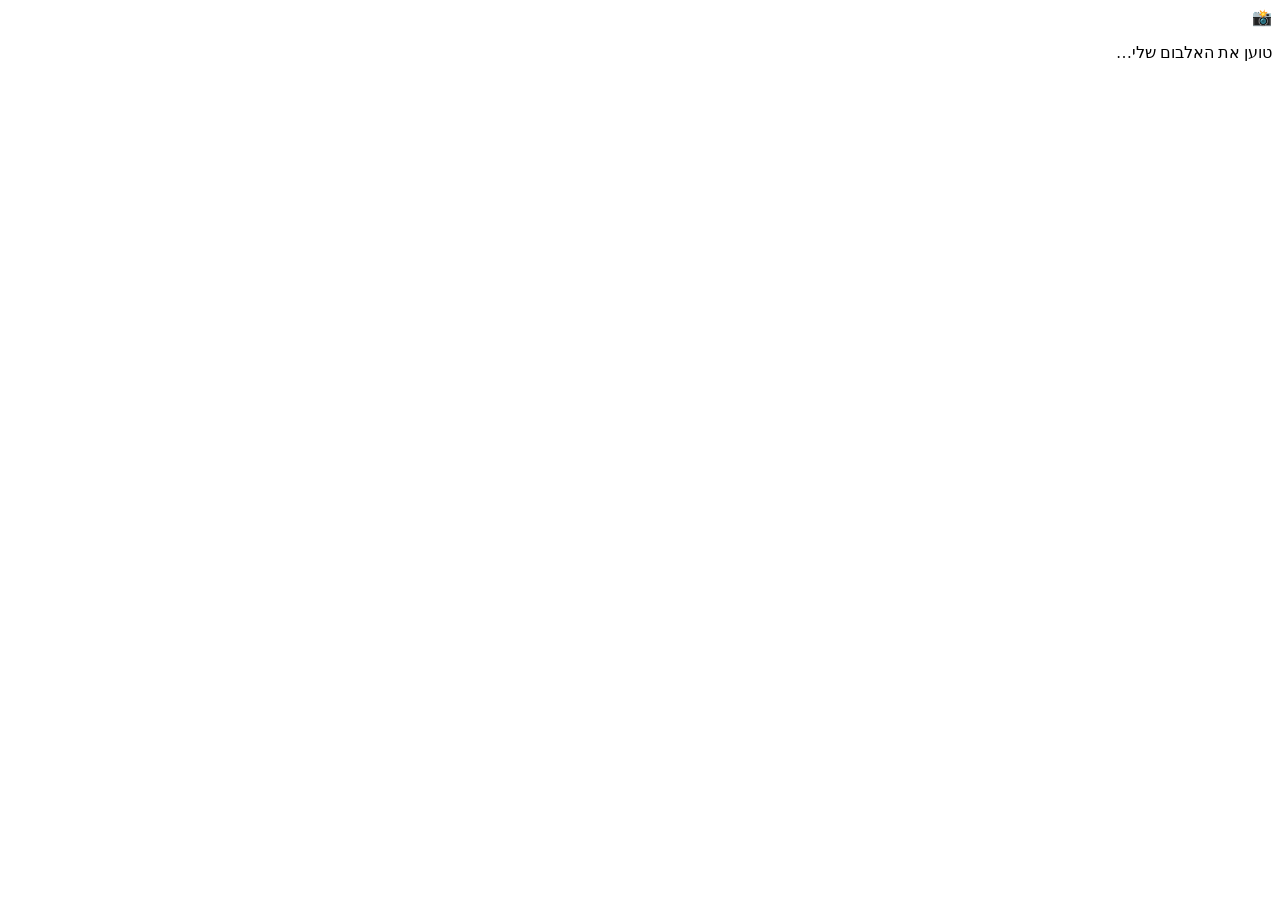
==== app/src/main/assets/www/index.html @ 65e6f6f5 "מחלקות Java: מעטפת וספק קבצים" ====
<!DOCTYPE html>
<html lang="he" dir="rtl">
<head>
<meta charset="utf-8">
<meta name="viewport" content="width=device-width, initial-scale=1, maximum-scale=1, user-scalable=no, viewport-fit=cover">
<meta name="color-scheme" content="light dark">
<title>האלבום שלי</title>
<link rel="stylesheet" href="css/app.css">
</head>
<body>
<div id="app" aria-live="polite"><div class="empty"><div class="big">📸</div><p>טוען את האלבום שלי…</p></div></div>
<script src="js/util.js"></script>
<script src="js/db.js"></script>
<script src="js/photos.js"></script>
<script src="js/render.js"></script>
<script src="js/viewer.js"></script>
<script src="js/app.js"></script>
<script src="js/screens.js"></script>
<script src="js/editor.js"></script>
<script src="js/photoedit.js"></script>
<script src="js/ai.js"></script>
<script src="js/export.js"></script>
<script src="js/backup.js"></script>
<script src="js/system.js"></script>
</body>
</html>
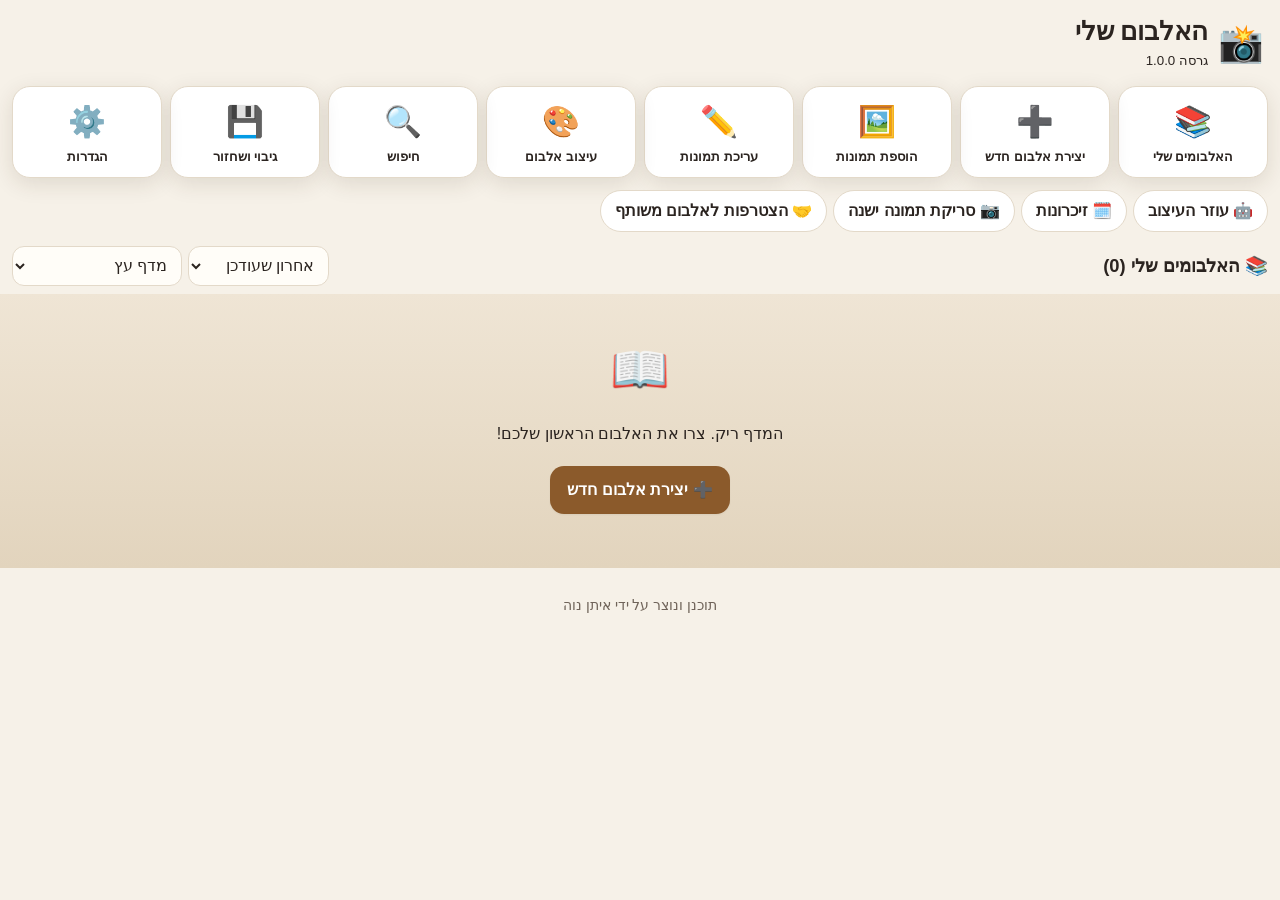
==== commit 578f5199: "גרסה 1.0.1: כלים חכמים, פרסום עם QR, אלבום משפחתי משותף, גיבוי לענן, גרסה לאייפון" ====
--- a/app/src/main/assets/www/index.html
+++ b/app/src/main/assets/www/index.html
@@ -4,6 +4,11 @@
 <meta charset="utf-8">
 <meta name="viewport" content="width=device-width, initial-scale=1, maximum-scale=1, user-scalable=no, viewport-fit=cover">
 <meta name="color-scheme" content="light dark">
+<meta name="theme-color" content="#8b5a2b">
+<meta name="apple-mobile-web-app-capable" content="yes">
+<meta name="apple-mobile-web-app-title" content="האלבום שלי">
+<link rel="manifest" href="manifest.json">
+<link rel="apple-touch-icon" href="icon-192.png">
 <title>האלבום שלי</title>
 <link rel="stylesheet" href="css/app.css">
 </head>
@@ -22,5 +27,7 @@
 <script src="js/export.js"></script>
 <script src="js/backup.js"></script>
 <script src="js/system.js"></script>
+<script src="js/cloud.js"></script>
+<script>if (!window.AndroidBridge && 'serviceWorker' in navigator && location.protocol === 'https:') navigator.serviceWorker.register('sw.js').catch(() => {});</script>
 </body>
 </html>
--- a/app/src/main/assets/www/css/app.css
+++ b/app/src/main/assets/www/css/app.css
@@ -0,0 +1,315 @@
+/* האלבום שלי — עיצוב */
+:root {
+  --bg: #f6f1e8; --bg2: #fffdf8; --card: #ffffff; --ink: #2b2420; --ink2: #6f6359; --line: #e3d9c9;
+  --accent: #8b5a2b; --accent2: #b5793f; --accent-ink: #fff; --danger: #b3261e; --ok: #2e7d32;
+  --radius: 16px; --ts: 1; --shadow: 0 6px 22px rgba(60, 40, 20, .12);
+  --wall: linear-gradient(#efe5d5, #e2d4bd);
+}
+html.dark {
+  --bg: #17130f; --bg2: #201a15; --card: #26201a; --ink: #f2e9dc; --ink2: #b8a993; --line: #3a3128;
+  --accent: #d39a5c; --accent2: #e8b57c; --accent-ink: #1b140e; --shadow: 0 6px 22px rgba(0, 0, 0, .45);
+  --wall: linear-gradient(#2a221b, #1d1712);
+}
+* { box-sizing: border-box; -webkit-tap-highlight-color: transparent; }
+html, body { margin: 0; height: 100%; background: var(--bg); color: var(--ink); }
+body { font-family: "Noto Sans Hebrew", "Rubik", "Segoe UI", Arial, sans-serif; font-size: calc(16px * var(--ts)); line-height: 1.5; overscroll-behavior: none; }
+button, input, select, textarea { font: inherit; color: inherit; }
+button { cursor: pointer; }
+#app { min-height: 100%; }
+.screen { min-height: 100vh; padding-bottom: 110px; transition: opacity .25s, transform .25s; }
+.screen.enter { opacity: 0; transform: translateY(8px); }
+.screen.full { padding: 0; }
+.pad { padding: 0 16px; }
+.muted { color: var(--ink2); font-size: .92em; }
+h1, h2, h3 { margin: .3em 0; line-height: 1.25; }
+h2 { font-size: 1.15em; }
+h3 { font-size: 1.02em; }
+
+/* כותרת עליונה */
+header.top { position: sticky; top: 0; z-index: 20; display: flex; align-items: center; gap: 8px; padding: 10px 12px; background: var(--bg2); border-bottom: 1px solid var(--line); }
+header.top h1 { flex: 1; font-size: 1.15em; margin: 0; white-space: nowrap; overflow: hidden; text-overflow: ellipsis; }
+.iconbtn { min-width: 44px; height: 44px; border-radius: 12px; border: 1px solid var(--line); background: var(--card); font-size: 1.25em; display: inline-flex; align-items: center; justify-content: center; }
+.sp { width: 44px; }
+
+/* כפתורים */
+.btn { display: inline-flex; align-items: center; justify-content: center; gap: 6px; min-height: 48px; padding: 8px 16px; margin: 4px 0; border-radius: 14px; border: 1px solid var(--line); background: var(--card); font-weight: 600; box-shadow: 0 1px 2px rgba(0,0,0,.05); }
+.btn.primary { background: var(--accent); color: var(--accent-ink); border-color: transparent; }
+.btn.danger { background: var(--danger); color: #fff; border-color: transparent; }
+.btn.big { width: 100%; min-height: 56px; font-size: 1.1em; }
+.btn.sm { min-height: 40px; padding: 4px 12px; }
+.btn:active, .tile:active, .chip:active { transform: scale(.97); }
+.row { display: flex; gap: 8px; align-items: center; }
+.row.wrap { flex-wrap: wrap; }
+.row.tight { gap: 4px; }
+.grid2 { display: grid; grid-template-columns: 1fr 1fr; gap: 8px; }
+.chip { border: 1px solid var(--line); background: var(--card); border-radius: 999px; padding: 8px 14px; min-height: 40px; font-weight: 600; }
+.chip.on { background: var(--accent); color: var(--accent-ink); border-color: transparent; }
+.chips { display: flex; flex-wrap: wrap; gap: 6px; margin: 6px 0; }
+.card { background: var(--card); margin: 12px; padding: 14px; border-radius: var(--radius); box-shadow: var(--shadow); }
+.card .btn { width: 100%; }
+.empty { text-align: center; padding: 30px 16px; }
+.empty .big { font-size: 3em; }
+.note { background: color-mix(in srgb, var(--accent) 12%, transparent); padding: 10px; border-radius: 12px; margin-top: 10px; font-size: .92em; }
+
+/* טפסים */
+.form { padding: 12px; }
+.field { display: block; margin: 10px 0; }
+.field > span { display: block; font-weight: 600; margin-bottom: 4px; }
+.field.half { flex: 1; }
+.inp, .sel { width: 100%; min-height: 48px; padding: 10px 12px; border-radius: 12px; border: 1px solid var(--line); background: var(--bg2); }
+.sel { width: auto; min-height: 40px; padding: 6px 10px; }
+textarea.inp { resize: vertical; }
+.inp.search { margin: 6px 0; }
+.check { display: flex; gap: 8px; align-items: center; margin: 8px 0; }
+.switch-row { display: flex; justify-content: space-between; align-items: center; min-height: 48px; border-bottom: 1px solid var(--line); }
+.switch-row input { width: 24px; height: 24px; accent-color: var(--accent); }
+.swatches { display: flex; flex-wrap: wrap; gap: 8px; }
+.sw { width: 40px; height: 40px; border-radius: 50%; border: 3px solid var(--card); box-shadow: 0 0 0 1px var(--line); position: relative; display: inline-flex; align-items: center; justify-content: center; overflow: hidden; }
+.sw.on { box-shadow: 0 0 0 3px var(--accent); }
+.sw.custom input { position: absolute; inset: 0; opacity: 0; }
+.cover-prev-wrap { display: flex; justify-content: center; margin: 8px 0 12px; }
+.cover-prev-wrap canvas, .cover-prev { max-width: 62vw; max-height: 34vh; border-radius: 4px 10px 10px 4px; box-shadow: -6px 10px 24px rgba(0,0,0,.35); }
+.bottom-bar { position: fixed; bottom: 0; left: 0; right: 0; padding: 10px 12px calc(10px + env(safe-area-inset-bottom)); background: var(--bg2); border-top: 1px solid var(--line); z-index: 15; }
+input[type=range] { width: 100%; accent-color: var(--accent); height: 32px; }
+
+/* מסך הבית */
+.home-head { display: flex; align-items: center; justify-content: space-between; padding: 16px 16px 6px; }
+.brand { display: flex; gap: 10px; align-items: center; }
+.brand .logo { font-size: 2.3em; }
+.brand h1 { font-size: 1.6em; margin: 0; font-family: "Noto Serif Hebrew", serif; }
+.update-btn { display: block; width: calc(100% - 24px); margin: 6px 12px; min-height: 56px; border: 0; border-radius: 16px; font-weight: 800; font-size: 1.05em; color: #fff; background: linear-gradient(135deg, #2e7d32, #43a047); box-shadow: 0 6px 18px rgba(46,125,50,.4); animation: pulse 2s infinite; }
+@keyframes pulse { 50% { box-shadow: 0 6px 30px rgba(46,125,50,.7); } }
+.main-grid { display: grid; grid-template-columns: repeat(4, 1fr); gap: 8px; padding: 8px 12px; }
+.tile { display: flex; flex-direction: column; align-items: center; justify-content: center; gap: 4px; min-height: 92px; padding: 8px 4px; border-radius: 18px; border: 1px solid var(--line); background: var(--card); box-shadow: var(--shadow); }
+.tile .ti { font-size: 1.9em; }
+.tile .tl { font-size: .82em; font-weight: 700; text-align: center; line-height: 1.2; }
+.quick-row { display: flex; gap: 6px; padding: 4px 12px; overflow-x: auto; }
+.quick-row .chip { white-space: nowrap; }
+.mem-card { display: block; width: calc(100% - 24px); margin: 8px 12px; padding: 10px; border-radius: 16px; border: 1px solid var(--line); background: var(--card); text-align: right; }
+.mem-strip { display: flex; gap: 6px; overflow-x: auto; margin-top: 6px; }
+.mem-strip img { width: 70px; height: 70px; object-fit: cover; border-radius: 8px; }
+.credit { text-align: center; color: var(--ink2); font-size: .85em; padding: 20px; }
+
+/* ===== מדף תלת־ממדי ===== */
+.shelf-wrap { margin-top: 10px; }
+.shelf-title { display: flex; align-items: center; justify-content: space-between; flex-wrap: wrap; gap: 6px; padding: 0 12px; }
+.shelf-tools { display: flex; gap: 6px; }
+.shelf { margin: 8px 0; padding: 10px 0 20px; }
+.shelf.wood { background: var(--wall); }
+.shelf-row { position: relative; padding-top: 18px; }
+.books { display: flex; justify-content: center; align-items: flex-end; gap: 22px; padding: 0 12px; perspective: 900px; min-height: 150px; }
+.plank { height: 20px; margin: 0 6px; border-radius: 3px; background: linear-gradient(#a8743f, #7a4e25 60%, #5c3a1a); box-shadow: 0 10px 16px rgba(0,0,0,.35), inset 0 2px 0 rgba(255,255,255,.25); }
+.shelf.modern { background: var(--bg); }
+.shelf.modern .plank { height: 8px; background: linear-gradient(#ddd, #bbb); box-shadow: 0 8px 14px rgba(0,0,0,.15); }
+html.dark .shelf.modern .plank { background: linear-gradient(#555, #333); }
+.shelf.minimal .plank { display: none; }
+.shelf.minimal .books { perspective: none; flex-wrap: wrap; }
+.shelf.minimal .obj { transform: none !important; }
+.shelf.minimal .f.spine, .shelf.minimal .f.top { display: none; }
+.sbook { background: none; border: 0; padding: 0; display: flex; flex-direction: column; align-items: center; width: calc(var(--w) + 10px); }
+.sbook .obj { position: relative; width: var(--w); height: var(--h); transform-style: preserve-3d; transform: rotateY(-24deg) rotateX(3deg); transition: transform .5s cubic-bezier(.3,.1,.2,1); }
+.sbook:hover .obj, .sbook:focus-visible .obj { transform: rotateY(-12deg) rotateX(3deg) translateZ(10px); }
+.sbook .f { position: absolute; backface-visibility: hidden; }
+.sbook .front { inset: 0; background: var(--c) center/cover; border-radius: 2px 5px 5px 2px; transform: translateZ(calc(var(--t) / 2)); box-shadow: inset -3px 0 6px rgba(0,0,0,.25); }
+.sbook .spine { top: 0; right: 0; width: var(--t); height: 100%; transform-origin: right center; transform: translateZ(calc(var(--t) / 2)) rotateY(-90deg); display: flex; align-items: center; justify-content: center; box-shadow: inset 0 0 8px rgba(0,0,0,.4); }
+.sbook .spine span { writing-mode: vertical-rl; font-size: 9px; color: rgba(255,255,255,.85); white-space: nowrap; overflow: hidden; max-height: 92%; }
+.sbook .top { top: 0; left: 0; width: 100%; height: var(--t); transform-origin: top center; transform: translateZ(calc(var(--t) / 2)) rotateX(-90deg); background: repeating-linear-gradient(90deg, #f3ecdf 0 2px, #ddd2c0 2px 3px); }
+.sbook .pages { display: none; }
+.sbook.pull .obj { transform: translateZ(160px) translateY(-24px) rotateY(0) scale(1.15); }
+.blabel { margin-top: 8px; font-size: .78em; font-weight: 700; max-width: 110px; text-align: center; line-height: 1.2; color: var(--ink); }
+.shelf.wood .blabel { color: #3b2a1b; }
+html.dark .shelf.wood .blabel { color: #e6d6bf; }
+
+/* ===== צפייה באלבום ===== */
+.viewer { position: fixed; inset: 0; display: flex; flex-direction: column; background: #2b1d12; color: #fff; }
+.table { flex: 1; position: relative; display: flex; align-items: center; justify-content: center; overflow: hidden; touch-action: none; perspective: 2200px; perspective-origin: 50% 30%;
+  background: radial-gradient(ellipse at 50% 40%, rgba(255,230,190,.25), rgba(0,0,0,.55) 75%), repeating-linear-gradient(92deg, #6e4826 0 14px, #6a4423 14px 30px, #734b28 30px 41px), #6b4524; }
+.stage { position: relative; width: calc(var(--pw) * 2); height: var(--ph); transform-style: preserve-3d; }
+.book { position: absolute; inset: 0; transform-style: preserve-3d; transform-origin: 50% 50%; }
+.book.easing { transition: transform .5s ease; }
+.book-shadow { position: absolute; top: 2%; height: 100%; background: rgba(0,0,0,.6); filter: blur(16px); border-radius: 10px; transform: translateZ(-34px) scale(1.04); pointer-events: none; }
+.half { position: absolute; top: 0; width: 50%; height: 100%; transform-style: preserve-3d; }
+.half.right { right: 0; }
+.half.left { left: 0; }
+.half .pg { position: absolute; inset: 0; background: #f6f1e6 center/100% 100% no-repeat; }
+.half.right .pg::after, .half.left .pg::after { content: ''; position: absolute; top: 0; bottom: 0; width: 18%; pointer-events: none; }
+.half.right .pg::after { left: 0; background: linear-gradient(90deg, rgba(0,0,0,.28), rgba(0,0,0,.06) 40%, rgba(0,0,0,0)); }
+.half.left .pg::after { right: 0; background: linear-gradient(270deg, rgba(0,0,0,.28), rgba(0,0,0,.06) 40%, rgba(0,0,0,0)); }
+.half.iscover .pg::after { display: none; }
+.half.iscover .pg { border-radius: 3px 8px 8px 3px; box-shadow: inset 4px 0 8px rgba(0,0,0,.25), inset -2px 0 3px rgba(255,255,255,.15); }
+.half.right.iscover .pg { border-radius: 8px 3px 3px 8px; }
+.book.glossy .half .pg::before { content: ''; position: absolute; inset: 0; background: linear-gradient(115deg, rgba(255,255,255,0) 30%, rgba(255,255,255,.16) 45%, rgba(255,255,255,0) 60%); pointer-events: none; }
+.half .shade { position: absolute; inset: 0; background: linear-gradient(90deg, rgba(0,0,0,.6), rgba(0,0,0,.15)); opacity: 0; pointer-events: none; }
+.half.left .shade { background: linear-gradient(270deg, rgba(0,0,0,.6), rgba(0,0,0,.15)); }
+/* עובי: קצוות דפים */
+.block { position: absolute; top: 0; width: 50%; height: 100%; transform-style: preserve-3d; pointer-events: none; }
+.block.right { right: 0; } .block.left { left: 0; }
+.block::before { content: ''; position: absolute; left: 0; top: 100%; width: 100%; height: var(--t); transform-origin: top center; transform: rotateX(-90deg); background: repeating-linear-gradient(0deg, #efe7d6 0 1.5px, #cfc3ad 1.5px 2.5px); }
+.block.right::after, .block.left::after { content: ''; position: absolute; top: 0; height: 100%; width: var(--t); background: repeating-linear-gradient(90deg, #efe7d6 0 1.5px, #cfc3ad 1.5px 2.5px); }
+.block.right::after { left: 100%; transform-origin: left center; transform: rotateY(90deg); }
+.block.left::after { right: 100%; transform-origin: right center; transform: rotateY(-90deg); }
+.board { position: absolute; top: -4px; width: calc(50% + 5px); height: calc(100% + 8px); background: var(--cov); border-radius: 4px; pointer-events: none; box-shadow: 0 0 0 1px rgba(0,0,0,.3); }
+.board.right { right: -5px; transform: translateZ(calc(-1 * var(--tR) - 2px)); border-radius: 2px 6px 6px 2px; }
+.board.left { left: -5px; transform: translateZ(calc(-1 * var(--tL) - 2px)); border-radius: 6px 2px 2px 6px; }
+.spine3d { position: absolute; top: 0; left: 50%; width: var(--t); height: 100%; transform-origin: left center; transform: rotateY(90deg); background: var(--cov); box-shadow: inset 0 0 12px rgba(0,0,0,.5); pointer-events: none; }
+.leafhost { position: absolute; inset: 0; transform-style: preserve-3d; transform: translateZ(1px); pointer-events: none; }
+.leaf { position: absolute; top: 0; width: 50%; height: 100%; transform-style: preserve-3d; }
+.leaf.fwd { left: 0; } .leaf.bwd { left: 50%; }
+.strip { position: absolute; top: 0; height: 100%; transform-style: preserve-3d; }
+.leaf.fwd .strip { transform-origin: right center; }
+.leaf.bwd .strip { transform-origin: left center; }
+.face { position: absolute; inset: 0; backface-visibility: hidden; -webkit-backface-visibility: hidden; background-repeat: no-repeat; background-color: #f6f1e6; }
+.face.back { transform: rotateY(180deg); }
+.face .sh { position: absolute; inset: 0; background: #000; opacity: 0; pointer-events: none; }
+.leaf.coverleaf .face { background-color: var(--cov); }
+.hot { position: absolute; inset: 0; transform: translateZ(3px); pointer-events: none; }
+.hs { position: absolute; pointer-events: auto; background: transparent; border: 0; padding: 0; transform-origin: 50% 50%; }
+.v-bar { display: flex; gap: 2px; justify-content: space-around; padding: 6px 4px; background: rgba(20,12,6,.88); overflow-x: auto; }
+.vbtn { flex: 1; min-width: 54px; border: 0; background: transparent; color: #f3e6d0; display: flex; flex-direction: column; align-items: center; padding: 4px 2px; border-radius: 10px; }
+.vbtn span { font-size: 1.3em; }
+.vbtn small { font-size: .62em; white-space: nowrap; }
+.vbtn.on { background: rgba(255,210,150,.22); }
+.v-nav { display: flex; align-items: center; justify-content: space-between; padding: 6px 10px calc(8px + env(safe-area-inset-bottom)); background: rgba(20,12,6,.88); }
+.navbtn { width: 56px; height: 46px; border-radius: 14px; border: 0; background: rgba(255,230,190,.16); color: #fff; font-size: 2em; line-height: 1; }
+.v-info { font-size: .9em; color: #f3e6d0; }
+.v-hint { position: absolute; top: 18px; left: 50%; transform: translateX(-50%); background: rgba(0,0,0,.75); color: #fff; padding: 10px 16px; border-radius: 14px; font-size: .9em; transition: opacity .8s; text-align: center; max-width: 90%; pointer-events: none; }
+.v-hint.gone { opacity: 0; }
+.lightbox, .slideshow { position: fixed; inset: 0; z-index: 90; background: rgba(0,0,0,.95); display: flex; align-items: center; justify-content: center; touch-action: none; overflow: hidden; }
+.lb-img { max-width: 100%; max-height: 100%; transform-origin: center; user-select: none; }
+.lb-cap { position: absolute; bottom: 20px; left: 0; right: 0; text-align: center; color: #fff; text-shadow: 0 1px 3px #000; padding: 0 20px; }
+.lb-x { position: absolute; top: 14px; left: 14px; width: 48px; height: 48px; border-radius: 50%; border: 0; background: rgba(255,255,255,.18); color: #fff; font-size: 1.4em; z-index: 2; }
+.ss-img { position: absolute; max-width: 100%; max-height: 100%; opacity: 0; transition: opacity 1.2s; }
+.ss-img.kb { animation: kb 5s linear forwards; }
+@keyframes kb { from { transform: scale(1.0); } to { transform: scale(1.08) translateX(-1%); } }
+.ss-cap { position: absolute; bottom: 30px; color: #fff; text-shadow: 0 2px 4px #000; font-size: 1.1em; }
+.media-play { width: 100%; max-height: 60vh; border-radius: 10px; background: #000; }
+
+/* ===== ספריית תמונות ===== */
+.pgrid { display: grid; grid-template-columns: repeat(auto-fill, minmax(104px, 1fr)); gap: 4px; padding: 6px 12px; }
+.pgrid.small { grid-template-columns: repeat(auto-fill, minmax(80px, 1fr)); padding: 4px 0; }
+.pcell { position: relative; aspect-ratio: 1; padding: 0; border: 0; border-radius: 8px; overflow: hidden; background: var(--line); }
+.pcell img { width: 100%; height: 100%; object-fit: cover; display: block; }
+.pcell.sel { outline: 4px solid var(--accent); outline-offset: -4px; }
+.pcell.sel::after { content: '✓'; position: absolute; top: 4px; right: 4px; width: 24px; height: 24px; border-radius: 50%; background: var(--accent); color: var(--accent-ink); font-weight: 800; display: flex; align-items: center; justify-content: center; }
+.badge { position: absolute; bottom: 4px; left: 4px; background: rgba(0,0,0,.6); color: #fff; border-radius: 8px; padding: 0 6px; font-size: .75em; }
+.badge.q { background: rgba(46,125,50,.85); }
+.sel-bar { position: fixed; bottom: 0; left: 0; right: 0; z-index: 30; display: flex; gap: 6px; align-items: center; overflow-x: auto; padding: 8px 10px calc(8px + env(safe-area-inset-bottom)); background: var(--bg2); border-top: 1px solid var(--line); box-shadow: 0 -6px 18px rgba(0,0,0,.12); }
+.sel-bar.hidden { display: none; }
+.sel-bar .btn { white-space: nowrap; margin: 0; }
+.sel-bar .cnt { font-weight: 700; white-space: nowrap; }
+.detail-img { width: 100%; max-height: 46vh; object-fit: contain; border-radius: 10px; background: #000; }
+ul.info { padding-inline-start: 20px; margin: 8px 0; }
+.list { display: flex; flex-direction: column; gap: 6px; }
+.list-item { text-align: right; min-height: 52px; padding: 10px 14px; border-radius: 12px; border: 1px solid var(--line); background: var(--bg2); font-weight: 600; }
+.list-item.on { border-color: var(--accent); box-shadow: 0 0 0 2px var(--accent); }
+ul.roadmap li { margin: 6px 0; }
+ul.roadmap.todo li { color: var(--ink2); }
+
+/* ===== עורך עמודים ===== */
+.editor { padding-bottom: 0; display: flex; flex-direction: column; height: 100vh; }
+.ed-wrap { flex: 1; display: flex; align-items: center; justify-content: center; padding: 10px; background: repeating-conic-gradient(var(--bg) 0 25%, var(--bg2) 0 50%) 0 0/24px 24px; min-height: 0; }
+.ed-page { position: relative; box-shadow: 0 8px 26px rgba(0,0,0,.3); }
+.ed-canvas { position: absolute; inset: 0; display: block; }
+.ed-overlay { position: absolute; inset: 0; touch-action: none; }
+.selbox { position: absolute; border: 2px dashed var(--accent); box-shadow: 0 0 0 1px rgba(255,255,255,.8); pointer-events: none; }
+.selbox.crop { border-style: solid; border-color: #2f8fff; }
+.crop-tip { position: absolute; top: -30px; right: 0; white-space: nowrap; background: #2f8fff; color: #fff; font-size: 12px; padding: 2px 8px; border-radius: 8px; }
+.hdl { position: absolute; width: 26px; height: 26px; border-radius: 50%; background: #fff; border: 3px solid var(--accent); pointer-events: auto; touch-action: none; }
+.hdl.nw { top: -13px; left: -13px; } .hdl.ne { top: -13px; right: -13px; } .hdl.sw { bottom: -13px; left: -13px; } .hdl.se { bottom: -13px; right: -13px; }
+.hdl.rot { top: -48px; left: calc(50% - 15px); width: 30px; height: 30px; display: flex; align-items: center; justify-content: center; font-size: 16px; color: var(--accent); }
+.ed-status { display: flex; justify-content: space-between; padding: 4px 12px; font-size: .85em; color: var(--ink2); }
+.ed-tools { display: flex; gap: 4px; overflow-x: auto; padding: 6px 8px; background: var(--bg2); border-top: 1px solid var(--line); }
+.tbtn { flex: 0 0 auto; min-width: 64px; min-height: 58px; border: 1px solid var(--line); background: var(--card); border-radius: 12px; display: flex; flex-direction: column; align-items: center; justify-content: center; padding: 2px 6px; }
+.tbtn span { font-size: 1.25em; }
+.tbtn small { font-size: .68em; font-weight: 700; white-space: nowrap; }
+.tbtn.danger { color: var(--danger); }
+.ed-strip { display: flex; gap: 6px; overflow-x: auto; padding: 6px 8px calc(6px + env(safe-area-inset-bottom)); background: var(--bg2); }
+.thumb { flex: 0 0 auto; width: 54px; height: 54px; border-radius: 6px; border: 2px solid var(--line); background: #fff center/cover; position: relative; padding: 0; }
+.thumb.on { border-color: var(--accent); box-shadow: 0 0 0 2px var(--accent); }
+.thumb span { position: absolute; bottom: 1px; left: 2px; font-size: 10px; background: rgba(0,0,0,.55); color: #fff; border-radius: 4px; padding: 0 3px; }
+.thumb:nth-child(odd) { margin-inline-start: 8px; }
+.tpl-grid { display: grid; grid-template-columns: repeat(auto-fill, minmax(96px, 1fr)); gap: 8px; }
+.tpl { border: 1px solid var(--line); background: var(--bg2); border-radius: 10px; padding: 6px; display: flex; flex-direction: column; align-items: center; gap: 4px; }
+.tpl canvas { width: 100%; height: auto; border-radius: 4px; box-shadow: 0 1px 4px rgba(0,0,0,.2); }
+.tpl small { font-size: .72em; text-align: center; line-height: 1.2; }
+.emoji-grid { display: grid; grid-template-columns: repeat(auto-fill, minmax(52px, 1fr)); gap: 6px; }
+.emoji { font-size: 1.8em; min-height: 54px; border: 1px solid var(--line); border-radius: 12px; background: var(--bg2); }
+.emoji.illus img { width: 40px; height: 40px; }
+
+/* ===== עורך תמונות ===== */
+.photoedit { padding-bottom: 20px; }
+.pe-stage { display: flex; justify-content: center; padding: 10px; background: #111; }
+.pe-box { position: relative; }
+.pe-canvas { display: block; }
+.pe-ov { position: absolute; top: 0; left: 0; touch-action: none; }
+.cropbox { position: absolute; border: 2px solid #fff; box-shadow: 0 0 0 9999px rgba(0,0,0,.55); }
+.cropbox .hdl { border-color: #2f8fff; }
+.ov-dot { position: absolute; width: 22px; height: 22px; margin: -11px 0 0 -11px; border-radius: 50%; border: 2px solid #fff; background: rgba(47,143,255,.5); pointer-events: none; }
+.compare { display: block; margin: 6px auto; }
+.pe-tabs { display: flex; gap: 4px; overflow-x: auto; padding: 6px 10px; border-bottom: 1px solid var(--line); }
+.pe-tab { flex: 0 0 auto; border: 0; background: transparent; padding: 8px 12px; border-radius: 10px; font-weight: 700; min-height: 44px; }
+.pe-tab.on { background: var(--accent); color: var(--accent-ink); }
+.pe-panel { padding: 8px 14px; }
+.slider { display: block; margin: 6px 0; }
+.slider span { display: flex; justify-content: space-between; font-weight: 600; font-size: .92em; }
+.ov-row { display: flex; align-items: center; gap: 8px; border-bottom: 1px solid var(--line); padding: 4px 0; }
+.ov-row span { flex: 0 0 110px; overflow: hidden; text-overflow: ellipsis; white-space: nowrap; }
+.endrow { margin-top: 12px; }
+.sigpad { width: 100%; height: auto; background: #fff; border-radius: 10px; border: 1px dashed #999; touch-action: none; }
+.scan-box { position: relative; }
+.scan-cv { width: 100%; display: block; }
+.scan-svg { position: absolute; inset: 0; width: 100%; height: 100%; touch-action: none; }
+
+/* ===== עוזר ===== */
+.ai-card { display: flex; gap: 12px; align-items: center; width: calc(100% - 24px); margin: 8px 12px; padding: 14px; border: 1px solid var(--line); border-radius: 16px; background: var(--card); text-align: right; box-shadow: var(--shadow); }
+.ai-card .ai-i { font-size: 1.9em; }
+.ai-card b { display: block; }
+.ai-card small { color: var(--ink2); }
+.dup-row { border-bottom: 1px solid var(--line); padding: 6px 0; }
+.cap-row { display: flex; gap: 8px; align-items: center; }
+.cap-th { width: 52px; height: 52px; object-fit: cover; border-radius: 8px; }
+
+/* ===== דיאלוגים ===== */
+.modal-back { position: fixed; inset: 0; z-index: 100; background: rgba(20,12,6,.5); display: flex; align-items: flex-end; justify-content: center; opacity: 0; transition: opacity .2s; }
+.modal-back.show { opacity: 1; }
+.modal { width: 100%; max-width: 560px; max-height: 88vh; overflow-y: auto; background: var(--card); border-radius: 22px 22px 0 0; padding: 16px 16px calc(14px + env(safe-area-inset-bottom)); transform: translateY(30px); transition: transform .25s; }
+.modal.wide { max-width: 900px; }
+.modal-back.show .modal { transform: none; }
+.modal h3 { font-size: 1.15em; margin-top: 0; }
+.modal-body { margin: 6px 0 10px; }
+.modal-btns { display: flex; flex-wrap: wrap; gap: 6px; justify-content: flex-start; position: sticky; bottom: -16px; background: var(--card); padding-top: 6px; }
+.modal-btns .btn { flex: 1 1 auto; margin: 0; }
+.modal.progress { border-radius: 22px; margin: auto 16px; }
+.modal-back:has(.progress) { align-items: center; }
+.pbar { height: 12px; border-radius: 6px; background: var(--line); overflow: hidden; margin: 10px 0; }
+.pbar-fill { height: 100%; width: 0; background: var(--accent); transition: width .2s; }
+.ptxt { font-size: .9em; color: var(--ink2); min-height: 1.4em; }
+pre.notes { white-space: pre-wrap; background: var(--bg2); padding: 8px; border-radius: 10px; font-size: .85em; max-height: 30vh; overflow: auto; }
+.toast { position: fixed; z-index: 200; left: 50%; bottom: 90px; transform: translate(-50%, 20px); max-width: 88%; background: rgba(30,22,15,.95); color: #fff; padding: 12px 18px; border-radius: 14px; opacity: 0; transition: all .3s; text-align: center; box-shadow: 0 6px 20px rgba(0,0,0,.3); }
+.toast.show { opacity: 1; transform: translate(-50%, 0); }
+.rec-box { text-align: center; }
+.rec-dot { width: 26px; height: 26px; border-radius: 50%; background: #d32f2f; margin: 10px auto; animation: pulse2 1s infinite; }
+@keyframes pulse2 { 50% { opacity: .3; } }
+.rec-timer { font-size: 2em; font-weight: 800; font-variant-numeric: tabular-nums; }
+
+/* ===== מסך נעילה ===== */
+.lock-screen { position: fixed; inset: 0; z-index: 300; background: var(--bg); display: flex; flex-direction: column; align-items: center; justify-content: center; gap: 10px; padding: 20px; }
+.lock-logo { font-size: 3em; }
+.pin-msg { color: var(--ink2); min-height: 1.5em; }
+.pin-dots { display: flex; gap: 12px; margin: 8px; }
+.pin-dots span { width: 16px; height: 16px; border-radius: 50%; border: 2px solid var(--accent); }
+.pin-dots span.on { background: var(--accent); }
+.pin-keys { display: grid; grid-template-columns: repeat(3, 76px); gap: 12px; direction: ltr; }
+.pin-key { height: 66px; border-radius: 50%; border: 1px solid var(--line); background: var(--card); font-size: 1.5em; font-weight: 700; }
+.pin-extra { display: flex; gap: 8px; }
+.lock-screen.shake { animation: shake .4s; }
+@keyframes shake { 25% { transform: translateX(8px); } 75% { transform: translateX(-8px); } }
+
+/* ===== בדיקת תקינות ===== */
+.diag { padding: 0 12px; }
+.diag-row { display: flex; gap: 10px; align-items: flex-start; background: var(--card); padding: 10px 12px; border-radius: 12px; margin: 6px 0; box-shadow: var(--shadow); }
+.diag-row .st { font-size: 1.3em; }
+.diag-row small { display: block; color: var(--ink2); }
+
+@media (min-width: 700px) { .main-grid { grid-template-columns: repeat(8, 1fr); } .modal { border-radius: 22px; margin-bottom: 5vh; } .modal-back { align-items: center; } }
+@media (prefers-reduced-motion: reduce) { * { animation: none !important; transition: none !important; } }
